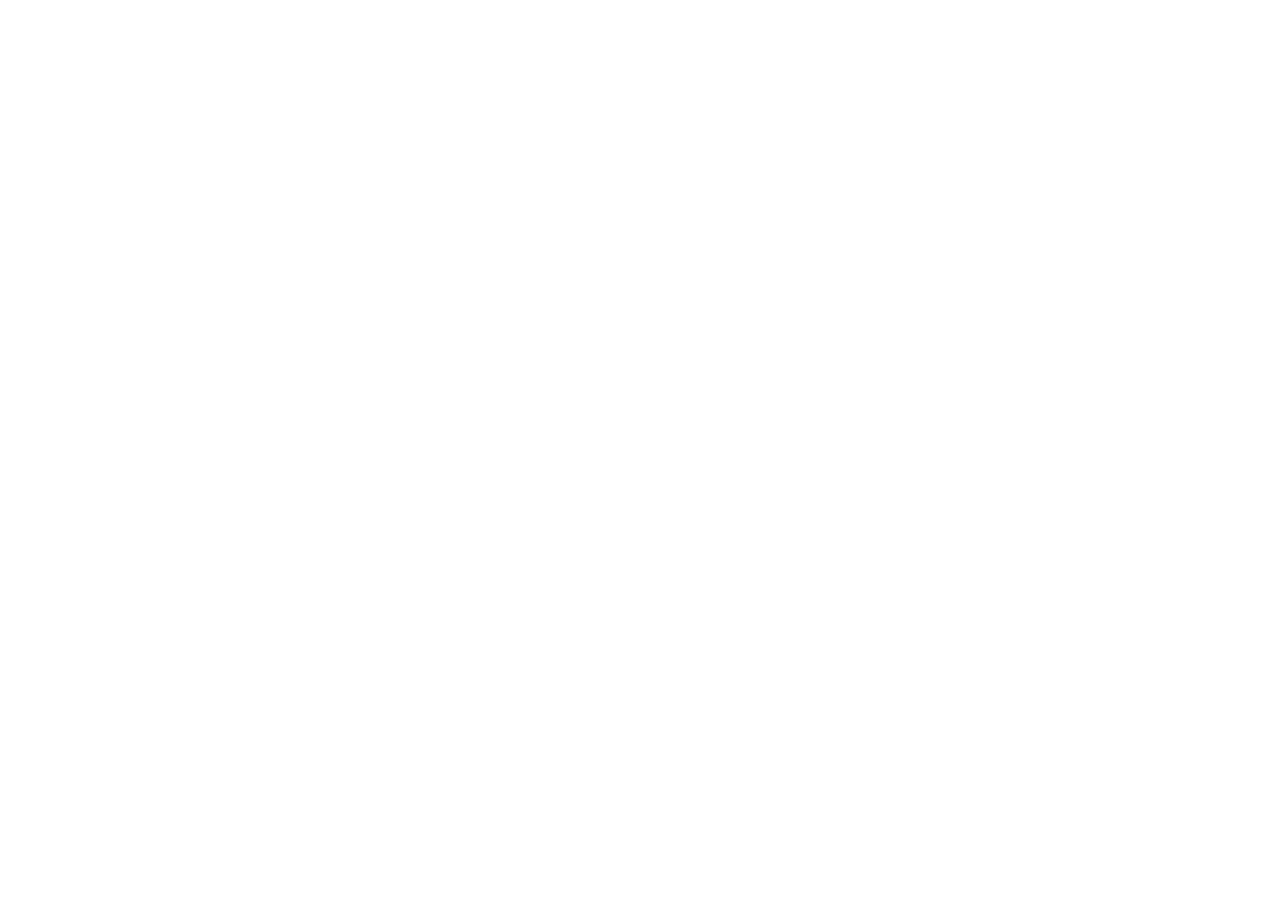
==== index.html @ 5c28438f "Prepare for the webpage" ====
<!DOCTYPE html>
<html>
  <head>
    <title>Force-Directed Layout</title>
    <script type="text/javascript" src="http://mbostock.github.com/d3/d3.js?1.29.1"></script>
    <script type="text/javascript" src="http://mbostock.github.com/d3/d3.geom.js?1.29.1"></script>
    <script type="text/javascript" src="http://mbostock.github.com/d3/d3.layout.js?1.29.1"></script>
    <style type="text/css">

circle {
  stroke-width: 1.5px;
}

line {
  stroke: #999;
}

    </style>
  </head>
  <body>
    <script type="text/javascript">

var w = 960,
    h = 500,
    r = 6,
    fill = d3.scale.category20();

var force = d3.layout.force()
    .charge(-120)
    .linkDistance(30)
    .size([w, h]);

var svg = d3.select("body").append("svg:svg")
    .attr("width", w)
    .attr("height", h);

d3.json("graph.json", function(json) {
  var link = svg.selectAll("line")
      .data(json.links)
    .enter().append("svg:line");

  var node = svg.selectAll("circle")
      .data(json.nodes)
    .enter().append("svg:circle")
      .attr("r", r - .75)
      .style("fill", function(d) { return fill(d.group); })
      .style("stroke", function(d) { return d3.rgb(fill(d.group)).darker(); })
      .call(force.drag);

  force
      .nodes(json.nodes)
      .links(json.links)
      .on("tick", tick)
      .start();

  function tick(e) {

    // Push sources up and targets down to form a weak tree.
    var k = 6 * e.alpha;
    json.links.forEach(function(d, i) {
      d.source.y -= k;
      d.target.y += k;
    });

    node.attr("cx", function(d) { return d.x; })
        .attr("cy", function(d) { return d.y; });

    link.attr("x1", function(d) { return d.source.x; })
        .attr("y1", function(d) { return d.source.y; })
        .attr("x2", function(d) { return d.target.x; })
        .attr("y2", function(d) { return d.target.y; });
  }
});

    </script>
  </body>
</html>
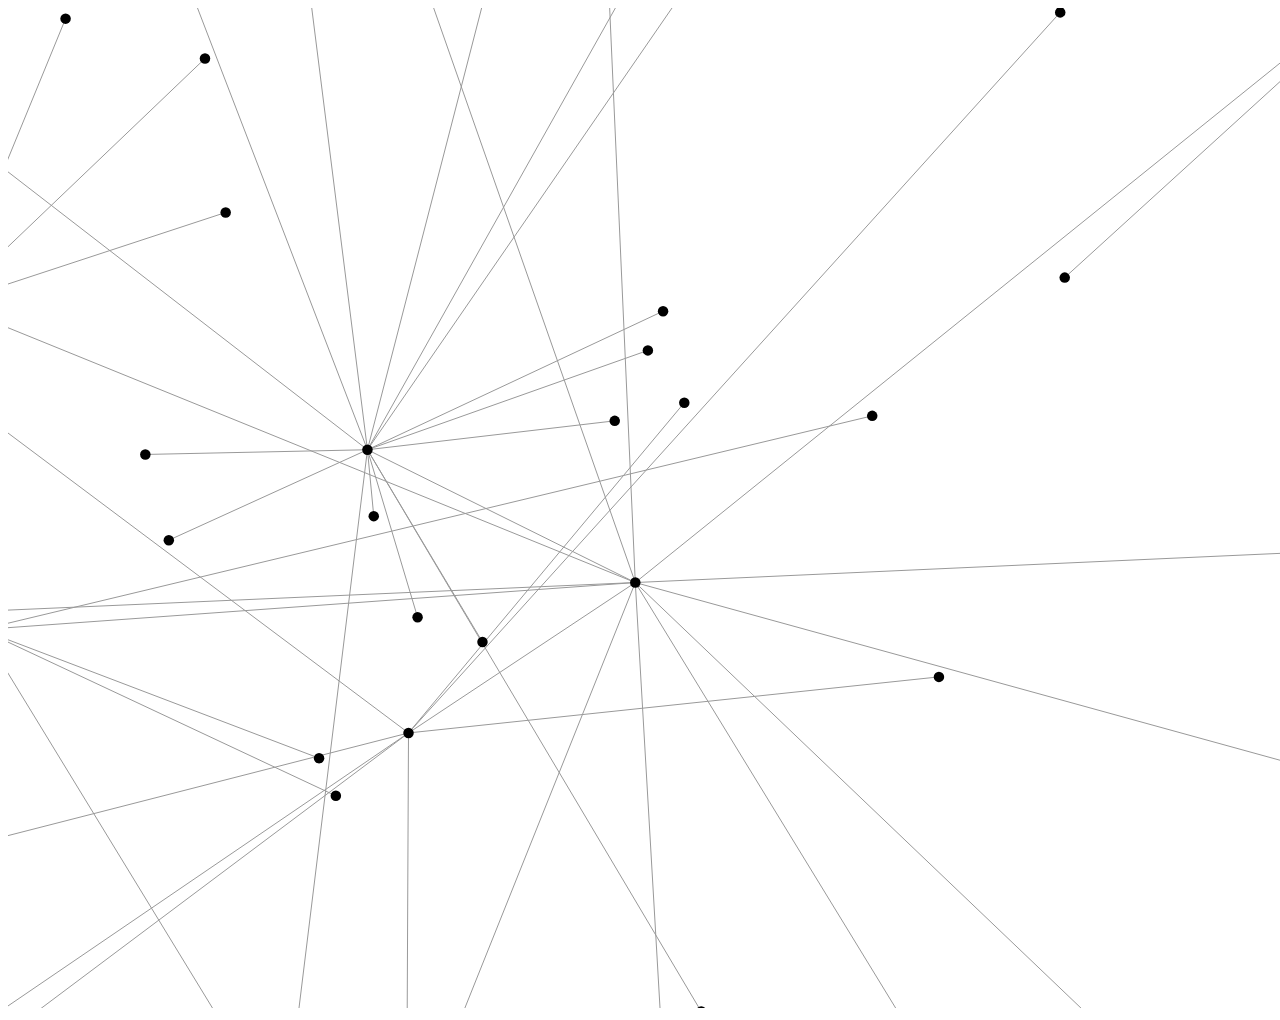
==== commit 0736d156: "Show the basic graph base on the directories structures" ====
--- a/index.html
+++ b/index.html
@@ -1,10 +1,10 @@
 <!DOCTYPE html>
 <html>
   <head>
+<meta http-equiv="content-type" content="text/html; charset=UTF-8">
+
     <title>Force-Directed Layout</title>
-    <script type="text/javascript" src="http://mbostock.github.com/d3/d3.js?1.29.1"></script>
-    <script type="text/javascript" src="http://mbostock.github.com/d3/d3.geom.js?1.29.1"></script>
-    <script type="text/javascript" src="http://mbostock.github.com/d3/d3.layout.js?1.29.1"></script>
+    <script type="text/javascript" src="d3.v3.min.js"></script>
     <style type="text/css">
 
 circle {
@@ -20,15 +20,15 @@
   <body>
     <script type="text/javascript">
 
-var w = 960,
-    h = 500,
+var w = 1300,
+    h = 1000,
     r = 6,
     fill = d3.scale.category20();
 
 var force = d3.layout.force()
-    .charge(-120)
-    .linkDistance(30)
-    .size([w, h]);
+    .charge(-500)
+    .linkDistance(1)
+    .size([w, h*1.5]);
 
 var svg = d3.select("body").append("svg:svg")
     .attr("width", w)
@@ -43,8 +43,7 @@
       .data(json.nodes)
     .enter().append("svg:circle")
       .attr("r", r - .75)
-      .style("fill", function(d) { return fill(d.group); })
-      .style("stroke", function(d) { return d3.rgb(fill(d.group)).darker(); })
+      .attr("text", function(d) { return d.name; })
       .call(force.drag);
 
   force
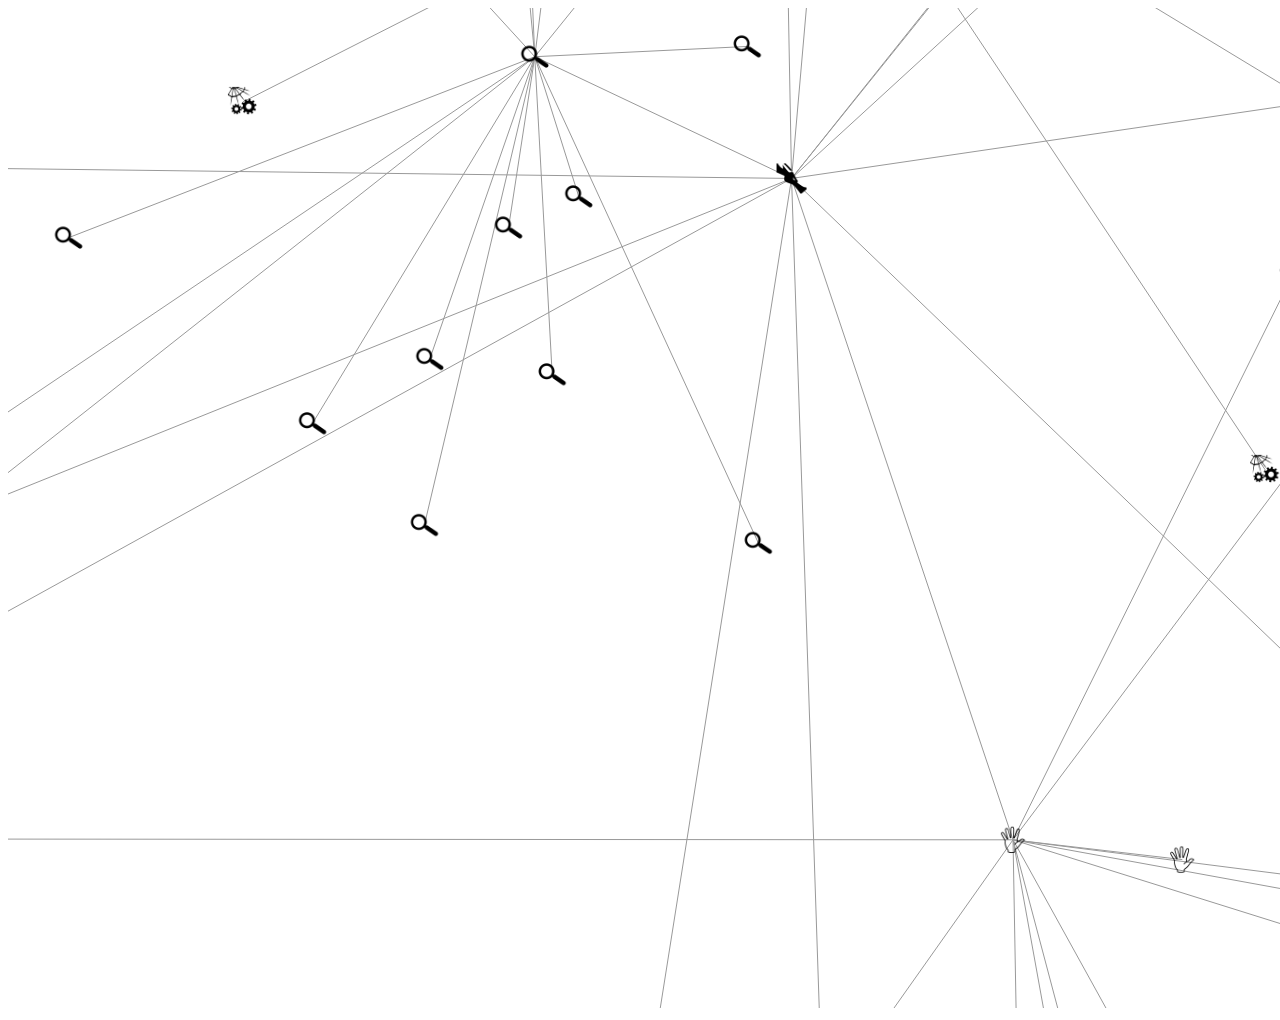
==== commit 46079d19: "Display the icons" ====
--- a/index.html
+++ b/index.html
@@ -39,10 +39,12 @@
       .data(json.links)
     .enter().append("svg:line");
 
-  var node = svg.selectAll("circle")
+  var node = svg.selectAll("image")
       .data(json.nodes)
-    .enter().append("svg:circle")
-      .attr("r", r - .75)
+    .enter().append("image")
+	.attr("width",30)
+	.attr("height",30)
+      .attr("xlink:href", function(d) { return 'Kali/icons/'+d.icon; })
       .attr("text", function(d) { return d.name; })
       .call(force.drag);
 
@@ -61,8 +63,8 @@
       d.target.y += k;
     });
 
-    node.attr("cx", function(d) { return d.x; })
-        .attr("cy", function(d) { return d.y; });
+    node.attr("x", function(d) { return d.x-15; })
+        .attr("y", function(d) { return d.y-15; });
 
     link.attr("x1", function(d) { return d.source.x; })
         .attr("y1", function(d) { return d.source.y; })
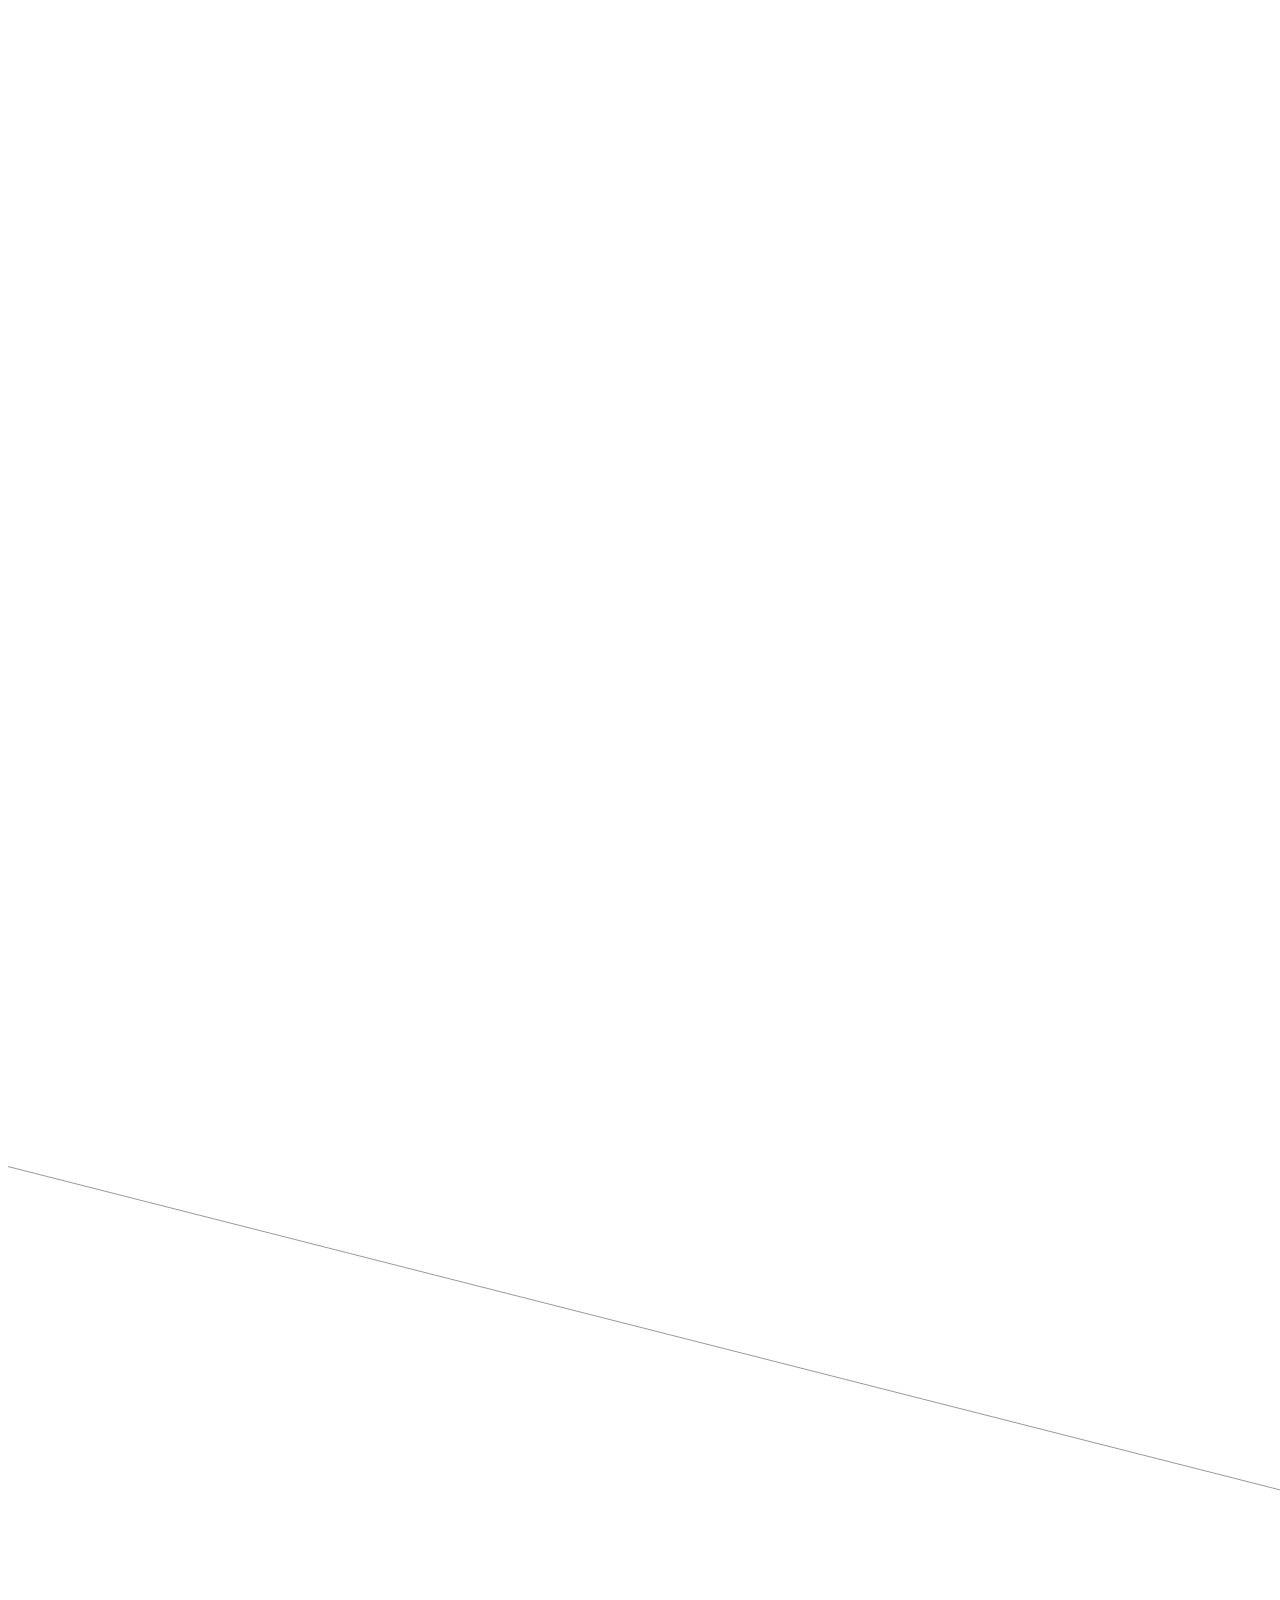
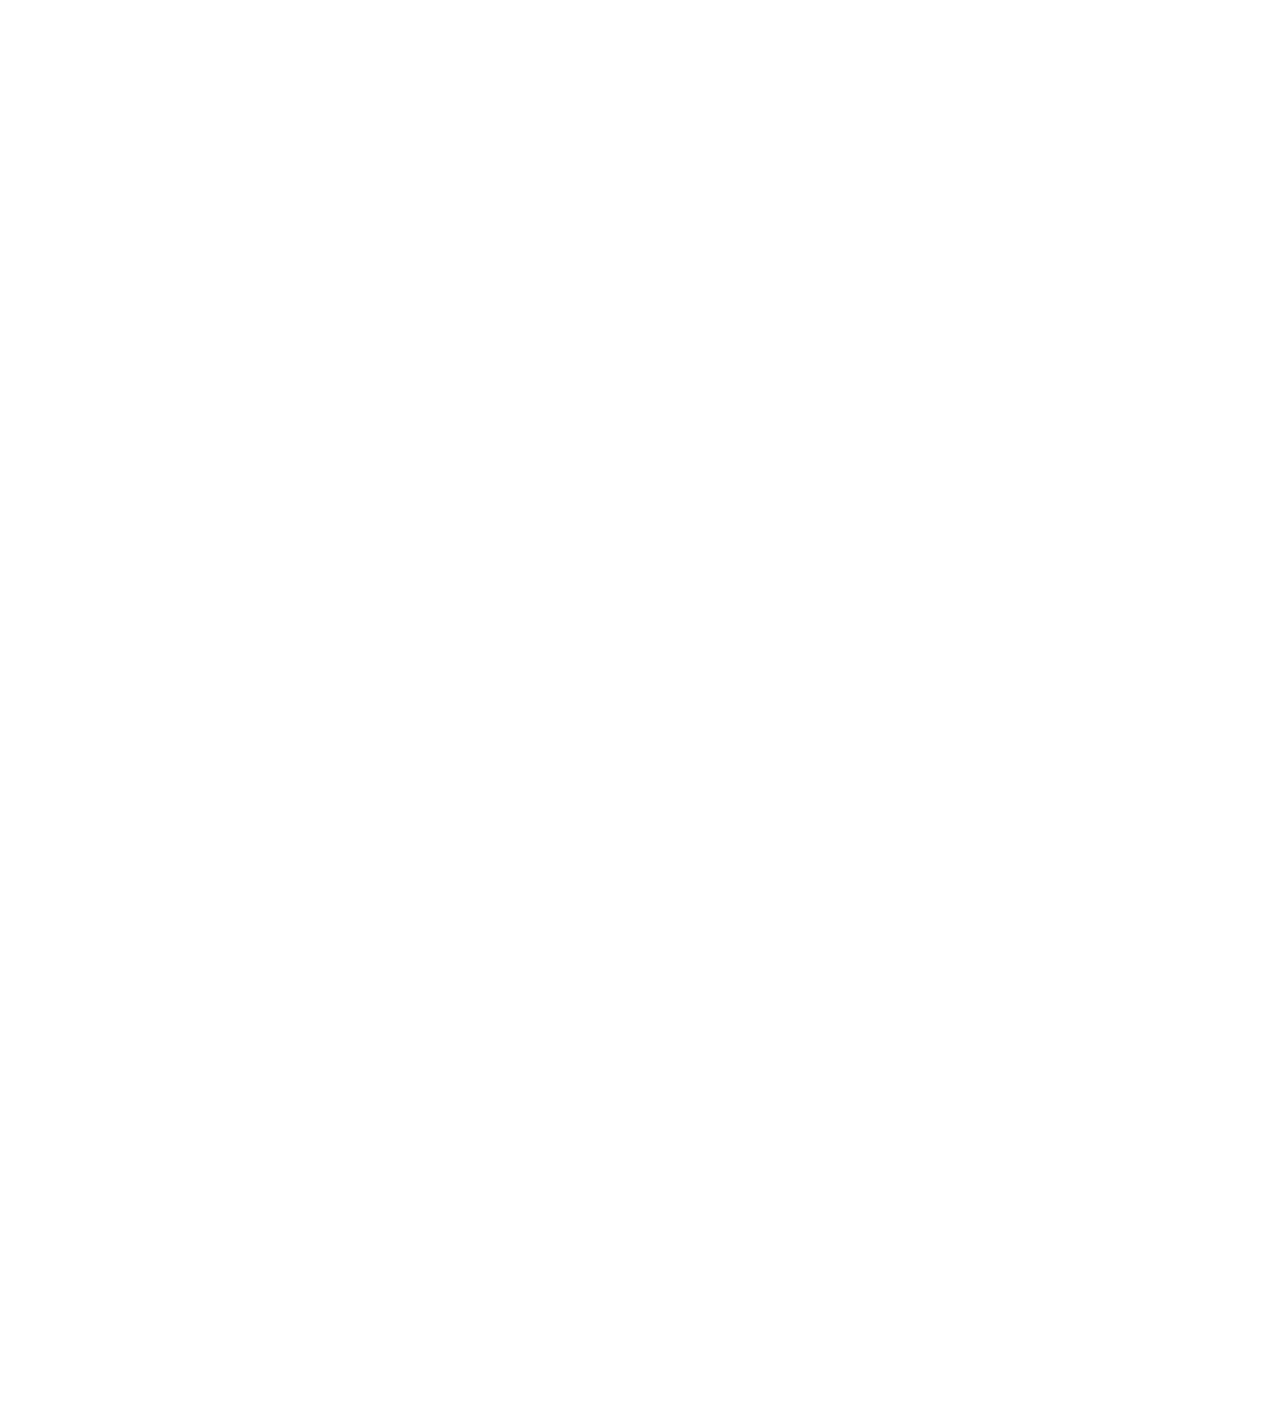
==== commit 69329c1a: "Add the text for the node" ====
--- a/index.html
+++ b/index.html
@@ -20,13 +20,13 @@
   <body>
     <script type="text/javascript">
 
-var w = 1300,
-    h = 1000,
+var w = 3000,
+    h = 3000,
     r = 6,
     fill = d3.scale.category20();
 
 var force = d3.layout.force()
-    .charge(-500)
+    .charge(-5000)
     .linkDistance(1)
     .size([w, h*1.5]);
 
@@ -53,6 +53,16 @@
       .links(json.links)
       .on("tick", tick)
       .start();
+  var nodetext = svg.selectAll('.nodetext')
+      .data(json.nodes)
+      .enter()
+      .append("text")
+      .attr("class","nodetext")
+      .attr("dx",-20)
+      .attr("dy",20)
+      .text(function(d){
+          return d.name;
+      });
 
   function tick(e) {
 
@@ -70,6 +80,9 @@
         .attr("y1", function(d) { return d.source.y; })
         .attr("x2", function(d) { return d.target.x; })
         .attr("y2", function(d) { return d.target.y; });
+
+    nodetext.attr("x",function(d){ return d.x });
+    nodetext.attr("y",function(d){ return d.y + 15 });
   }
 });
 
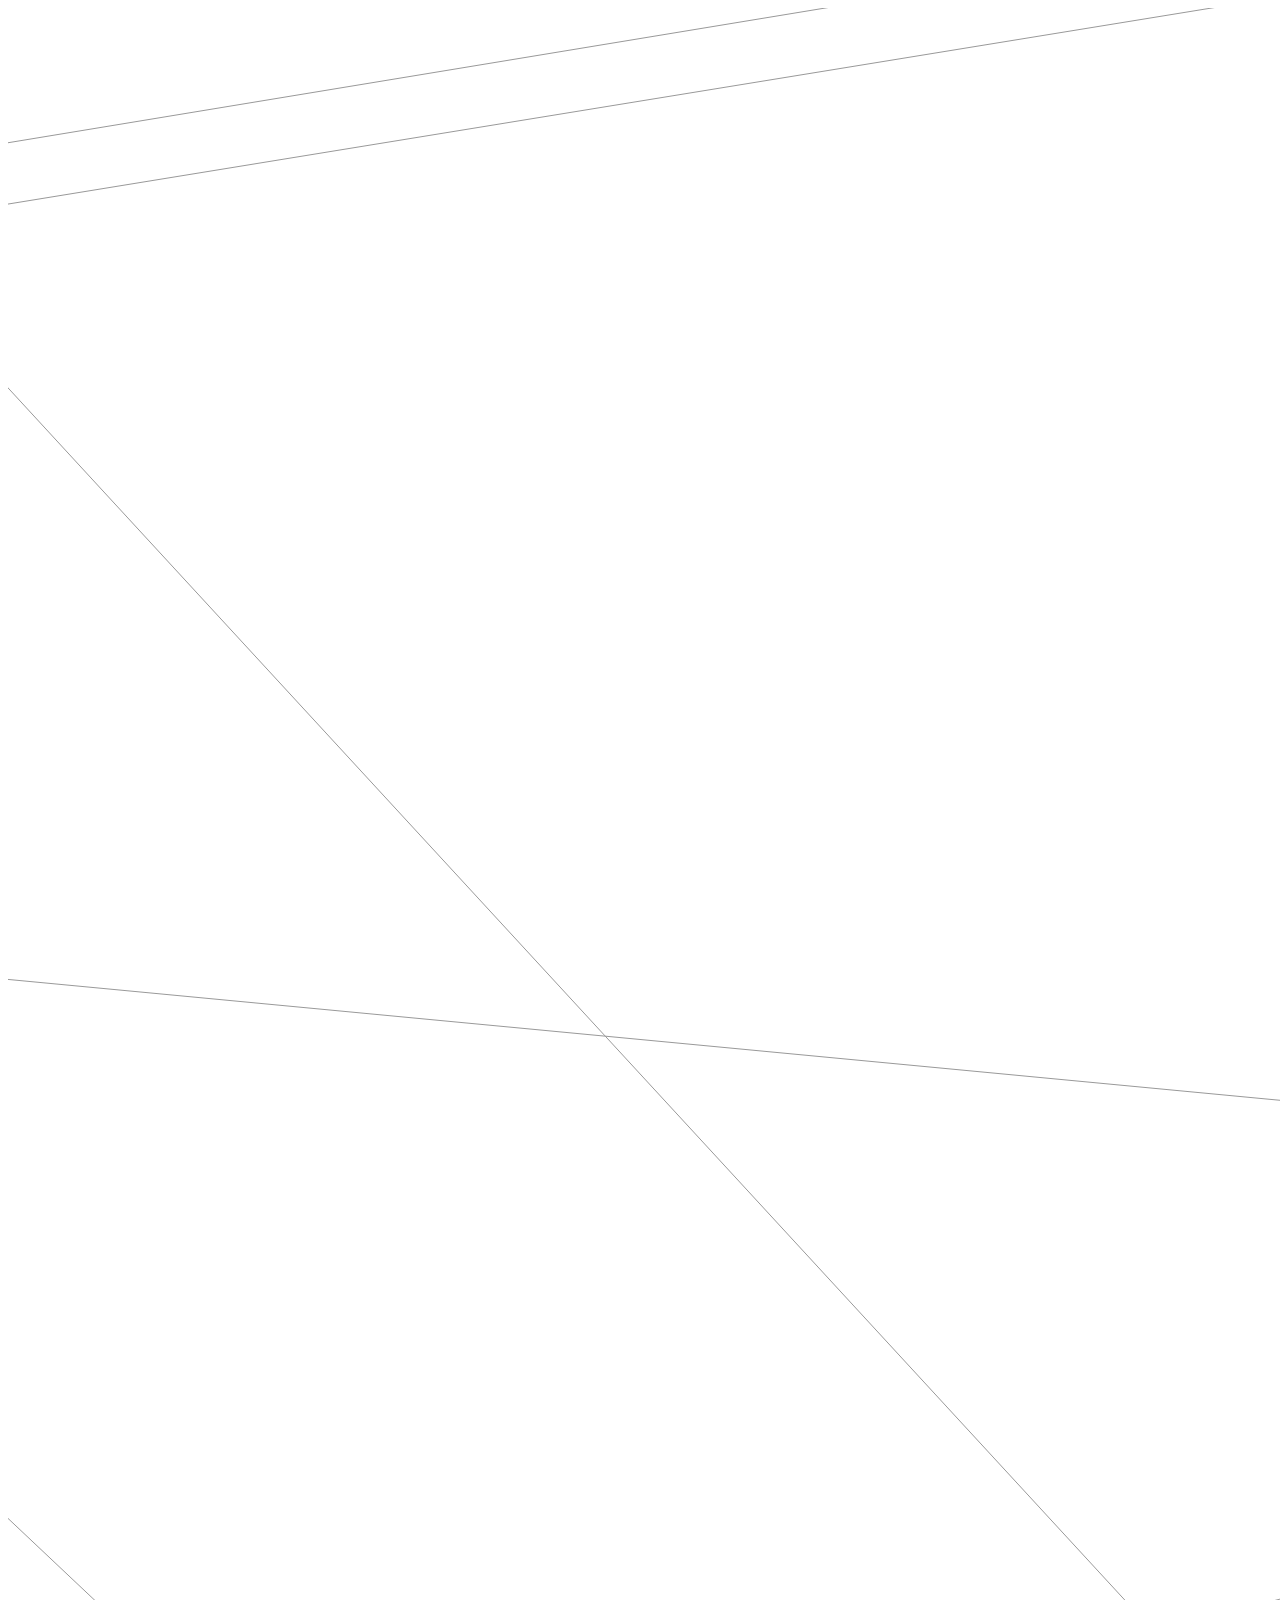
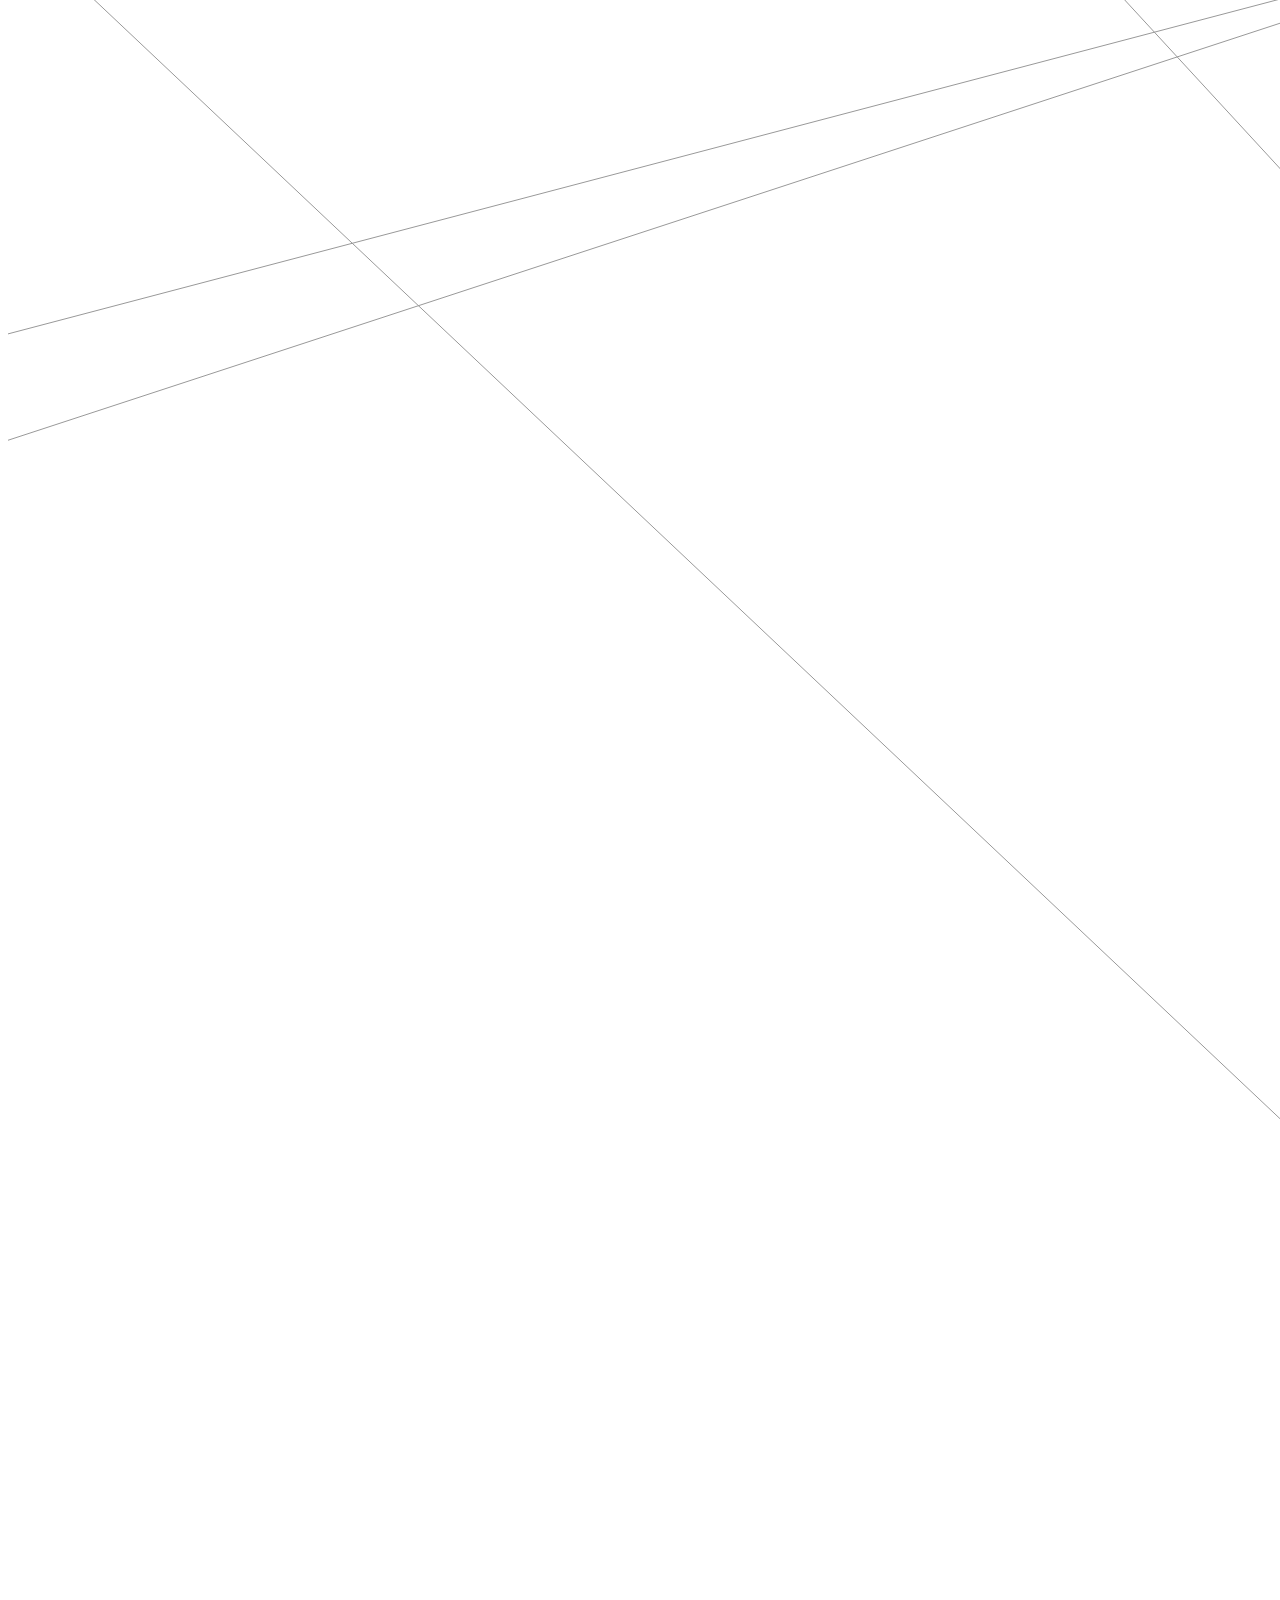
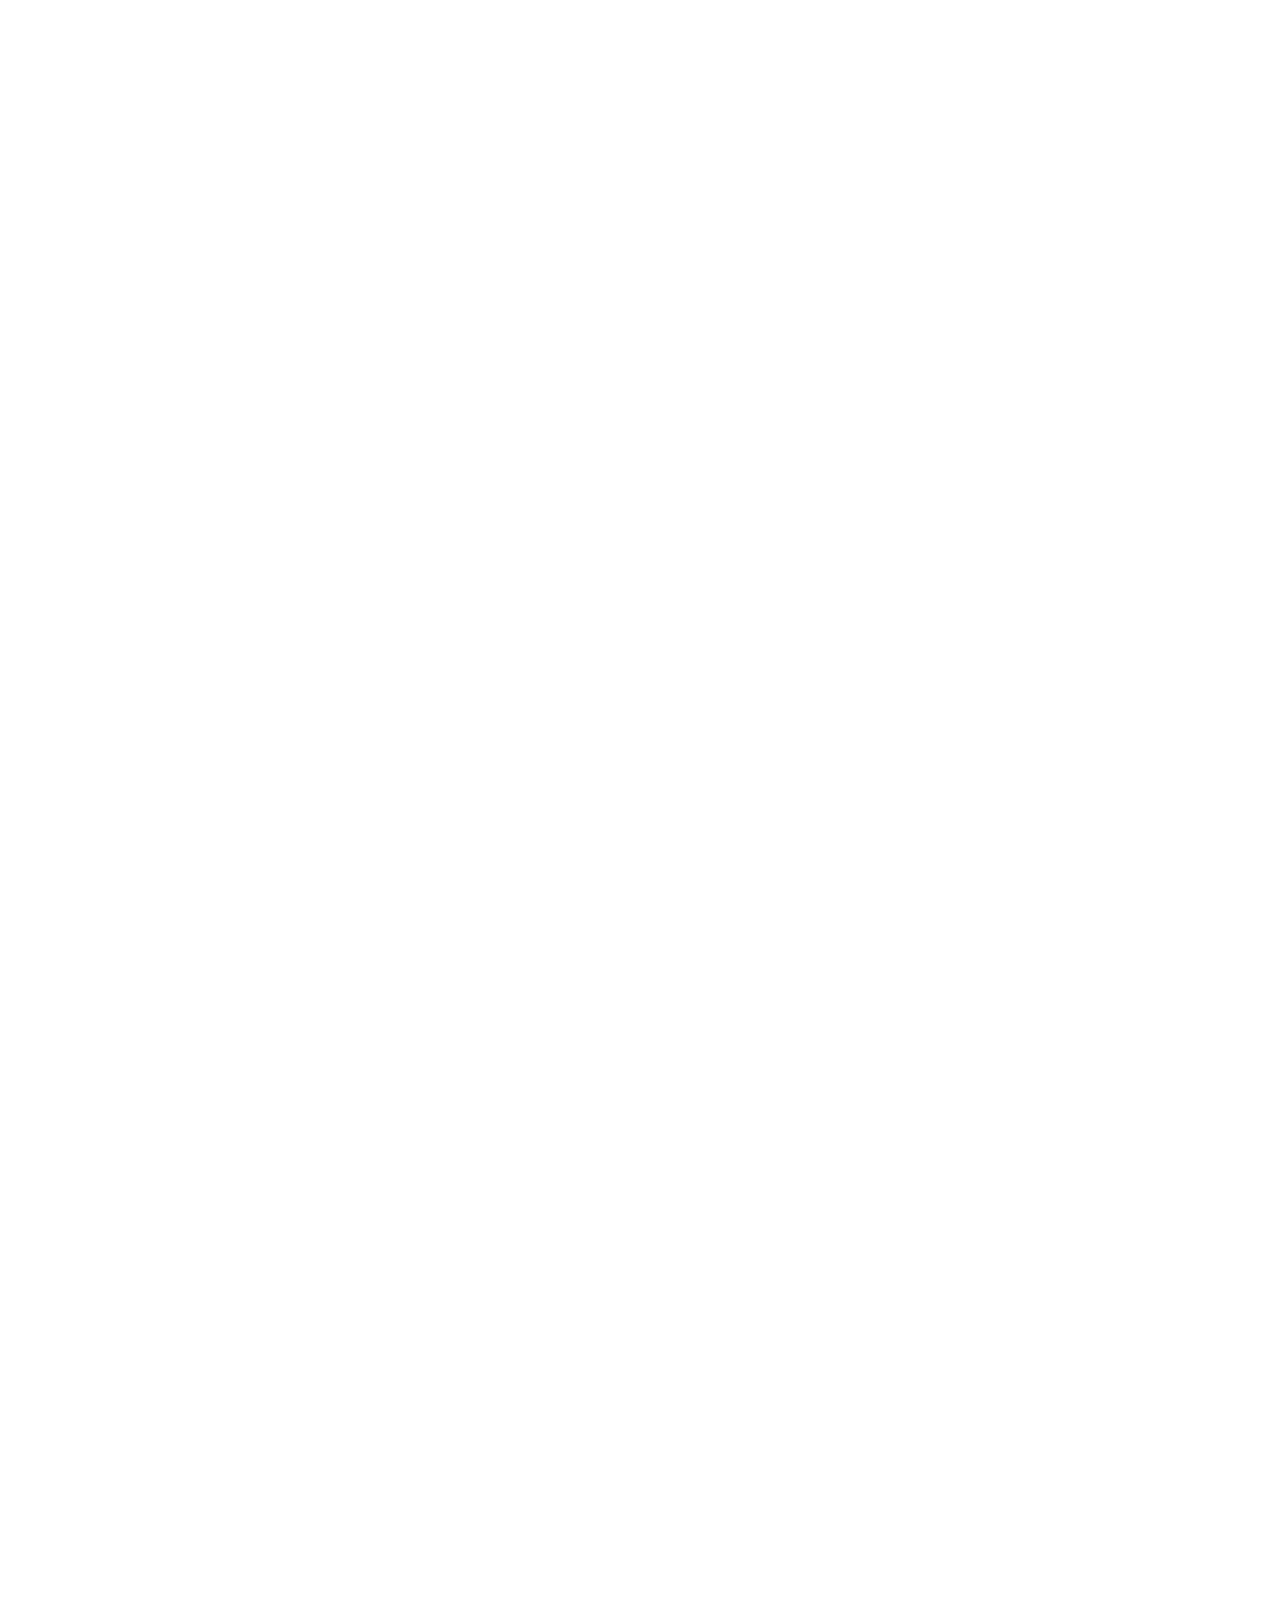
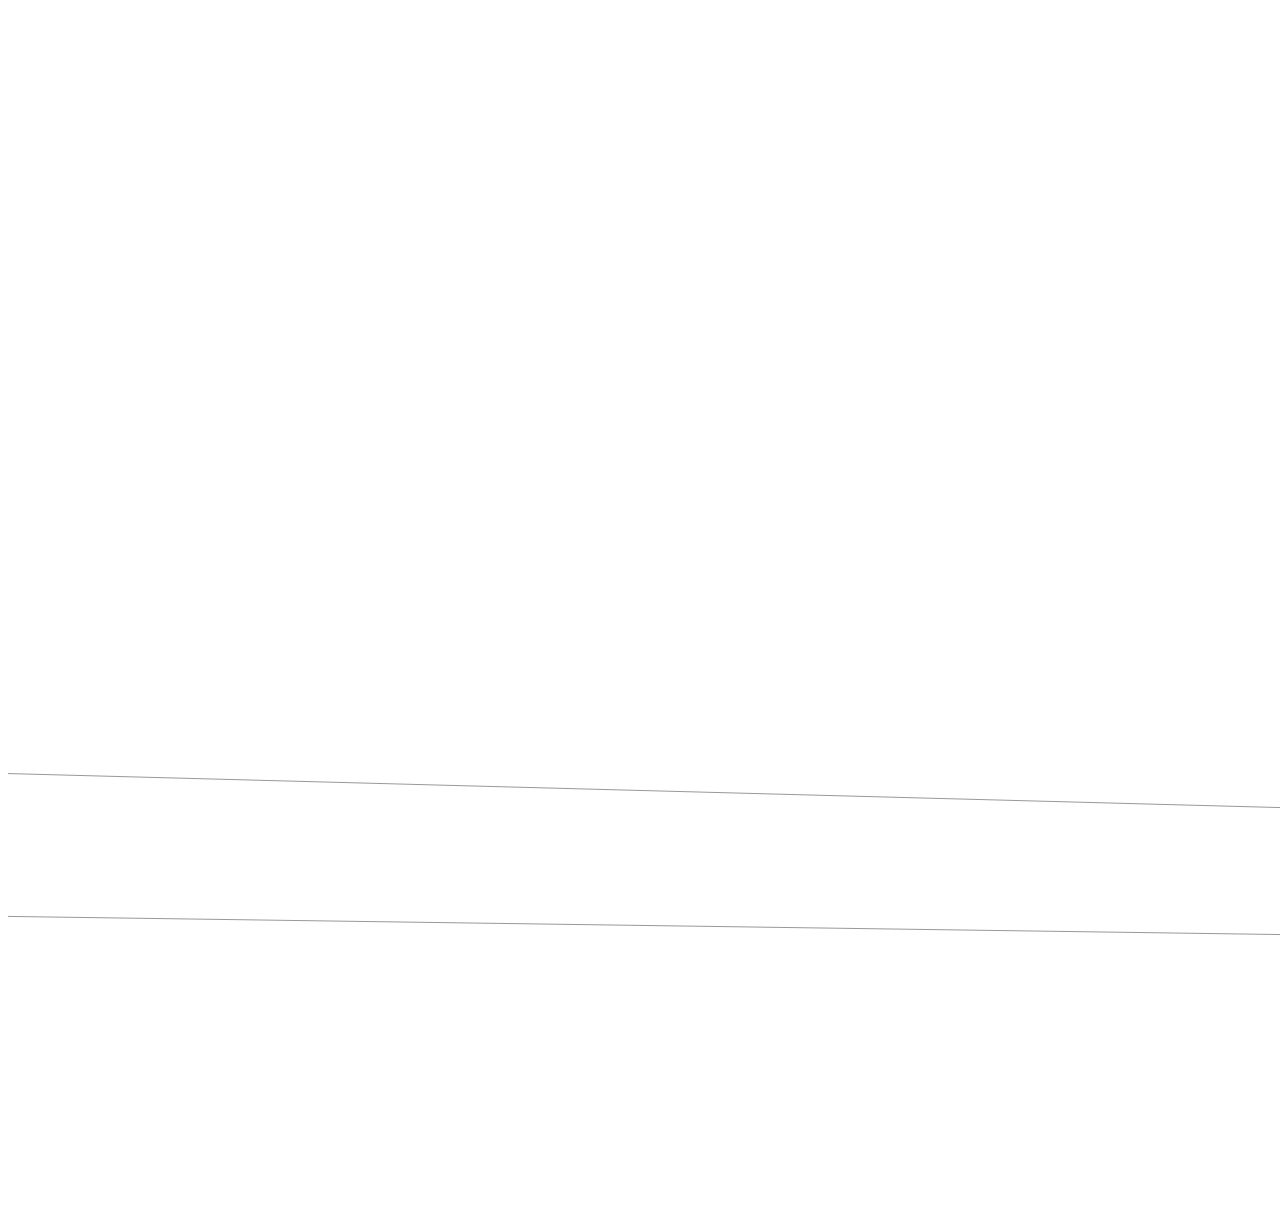
==== commit d69d02e7: "Merge branch. Now basic things have been done" ====
--- a/index.html
+++ b/index.html
@@ -20,19 +20,21 @@
   <body>
     <script type="text/javascript">
 
-var w = 3000,
-    h = 3000,
+var width = 6000,
+    height = 6000,
+    img_w = 30,
+    img_h = 30,
     r = 6,
     fill = d3.scale.category20();
 
 var force = d3.layout.force()
-    .charge(-5000)
+    .charge(-2000)
     .linkDistance(1)
-    .size([w, h*1.5]);
+    .size([width, height*1.15]);
 
 var svg = d3.select("body").append("svg:svg")
-    .attr("width", w)
-    .attr("height", h);
+    .attr("width", width)
+    .attr("height", height);
 
 d3.json("graph.json", function(json) {
   var link = svg.selectAll("line")
@@ -42,8 +44,8 @@
   var node = svg.selectAll("image")
       .data(json.nodes)
     .enter().append("image")
-	.attr("width",30)
-	.attr("height",30)
+	.attr("width",img_w)
+	.attr("height",img_h)
       .attr("xlink:href", function(d) { return 'Kali/icons/'+d.icon; })
       .attr("text", function(d) { return d.name; })
       .call(force.drag);
@@ -73,8 +75,8 @@
       d.target.y += k;
     });
 
-    node.attr("x", function(d) { return d.x-15; })
-        .attr("y", function(d) { return d.y-15; });
+    node.attr("x", function(d) { return d.x-img_w/2; })
+        .attr("y", function(d) { return d.y-img_h/2; });
 
     link.attr("x1", function(d) { return d.source.x; })
         .attr("y1", function(d) { return d.source.y; })
